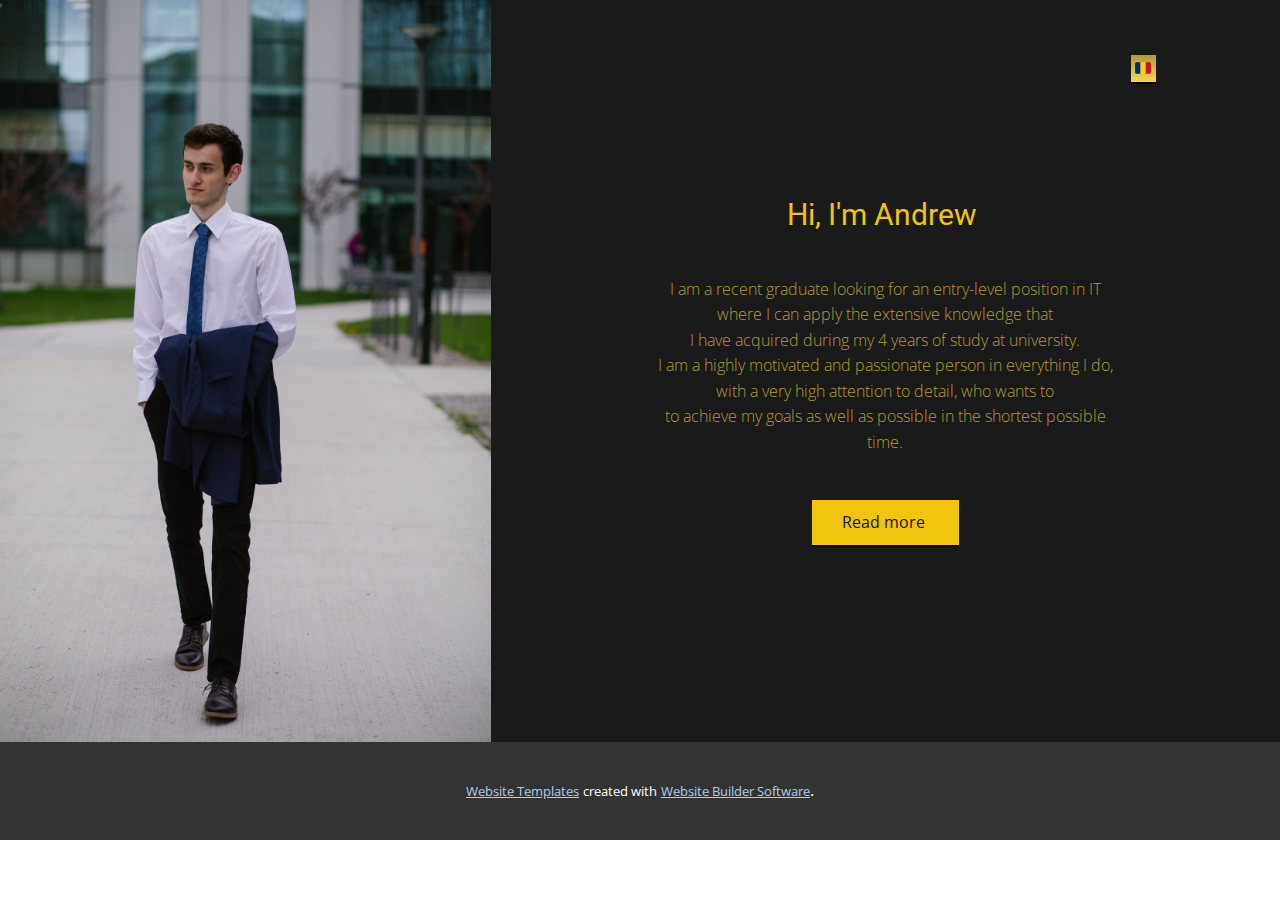
==== Second try/index.html @ 50ef4dc6 "Add files via upload" ====
<!DOCTYPE html>
<html style="font-size: 16px;" lang="en"><head>
    <meta name="viewport" content="width=device-width, initial-scale=1.0">
    <meta charset="utf-8">
    <meta name="keywords" content="">
    <meta name="description" content="">
    <title>Home</title>
    <link rel="stylesheet" href="nicepage.css" media="screen">
<link rel="stylesheet" href="Home.css" media="screen">
    <script class="u-script" type="text/javascript" src="jquery.js" "="" defer=""></script>
    <script class="u-script" type="text/javascript" src="nicepage.js" "="" defer=""></script>
    <meta name="generator" content="Nicepage 4.17.10, nicepage.com">
    <link id="u-theme-google-font" rel="stylesheet" href="https://fonts.googleapis.com/css?family=Roboto:100,100i,300,300i,400,400i,500,500i,700,700i,900,900i|Open+Sans:300,300i,400,400i,500,500i,600,600i,700,700i,800,800i">
    
    
    <script type="application/ld+json">{
		"@context": "http://schema.org",
		"@type": "Organization",
		"name": ""
}</script>
    <meta name="theme-color" content="#478ac9">
    <meta property="og:title" content="Home">
    <meta property="og:type" content="website">
  </head>
  <body data-home-page="Home.html" data-home-page-title="Home" class="u-body u-xl-mode" data-lang="en">
    <section class="u-clearfix u-section-1" id="carousel_70bf">
      <div class="u-clearfix u-expanded-width u-layout-wrap u-layout-wrap-1">
        <div class="u-layout">
          <div class="u-layout-row">
            <div class="u-align-left u-container-style u-image u-layout-cell u-size-23 u-image-1" data-image-width="4480" data-image-height="6720">
              <div class="u-container-layout u-container-layout-1"></div>
            </div>
            <div class="u-align-center u-container-style u-grey-90 u-layout-cell u-shape-rectangle u-size-37 u-layout-cell-2">
              <div class="u-container-layout u-container-layout-2">
                <a href="https://nicepage.com/c/table-website-templates" class="u-border-2 u-border-black u-btn u-button-style u-gradient u-hover-palette-3-dark-1 u-none u-btn-1"><span class="u-file-icon u-icon"><img src="images/1f1f7-1f1f4.png" alt=""></span>
                </a>
                <h3 class="u-text u-text-palette-3-base u-text-1">Hi, I'm Andrew&nbsp;</h3>
                <p class="u-text u-text-palette-3-dark-1 u-text-2"> I am a recent graduate looking for an entry-level position in IT where I can apply the extensive knowledge that <br>I have acquired during my 4 years of study at university. <br>I am a highly motivated and passionate person in everything I do, with a very high attention to detail, who wants to <br>to achieve my goals as well as possible in the shortest possible time.
                </p>
                <a href="https://nicepage.com/c/table-website-templates" class="u-border-2 u-border-black u-btn u-button-style u-hover-palette-3-light-1 u-palette-3-base u-btn-2">Read more&nbsp;</a>
              </div>
            </div>
          </div>
        </div>
      </div>
    </section>
    
    
    
    <section class="u-backlink u-clearfix u-grey-80">
      <a class="u-link" href="https://nicepage.com/website-templates" target="_blank">
        <span>Website Templates</span>
      </a>
      <p class="u-text">
        <span>created with</span>
      </p>
      <a class="u-link" href="" target="_blank">
        <span>Website Builder Software</span>
      </a>. 
    </section>
  
</body></html>
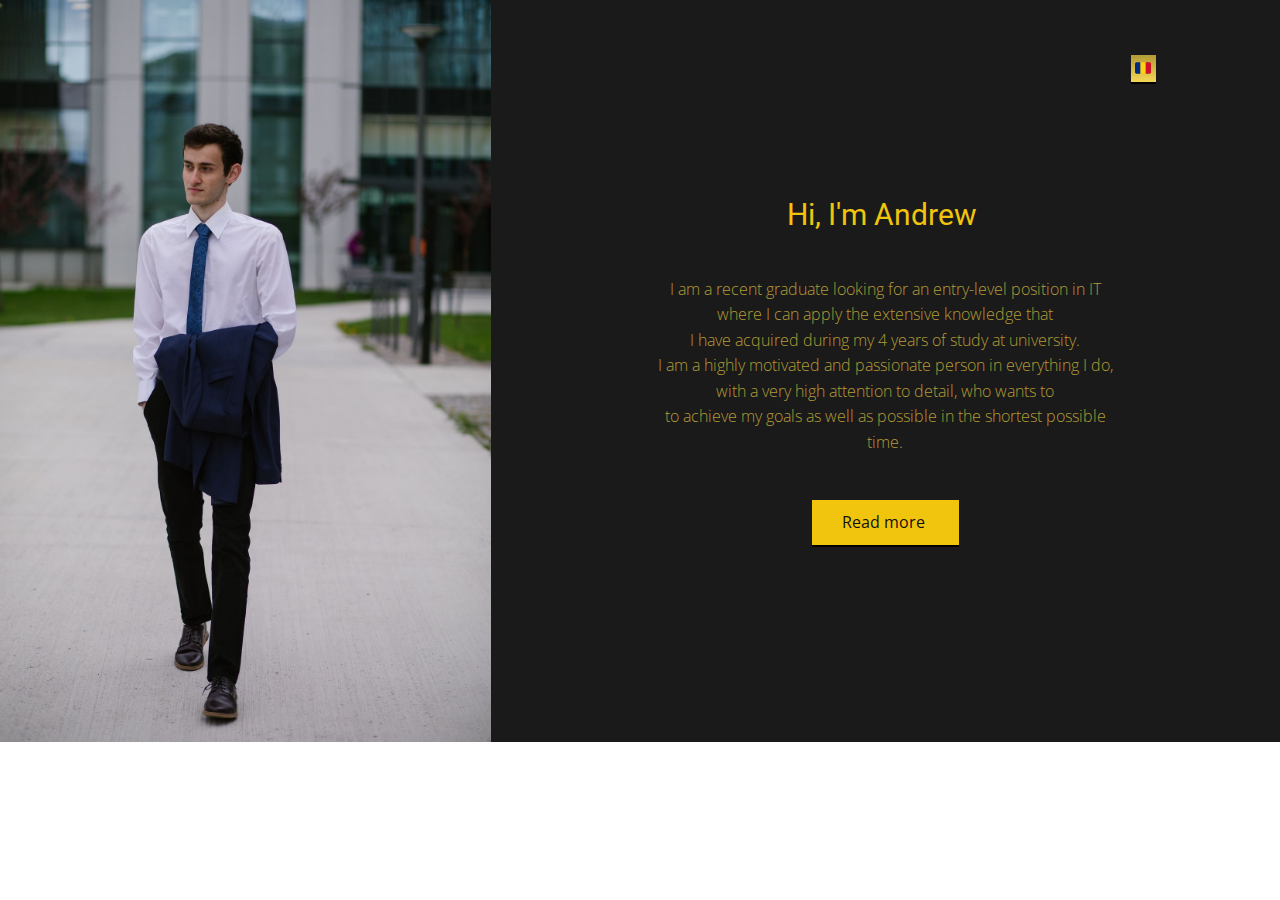
==== commit e6dc4a24: "Update index.html" ====
--- a/Second try/index.html
+++ b/Second try/index.html
@@ -45,18 +45,5 @@
       </div>
     </section>
     
-    
-    
-    <section class="u-backlink u-clearfix u-grey-80">
-      <a class="u-link" href="https://nicepage.com/website-templates" target="_blank">
-        <span>Website Templates</span>
-      </a>
-      <p class="u-text">
-        <span>created with</span>
-      </p>
-      <a class="u-link" href="" target="_blank">
-        <span>Website Builder Software</span>
-      </a>. 
-    </section>
-  
-</body></html>+   
+</body></html>
